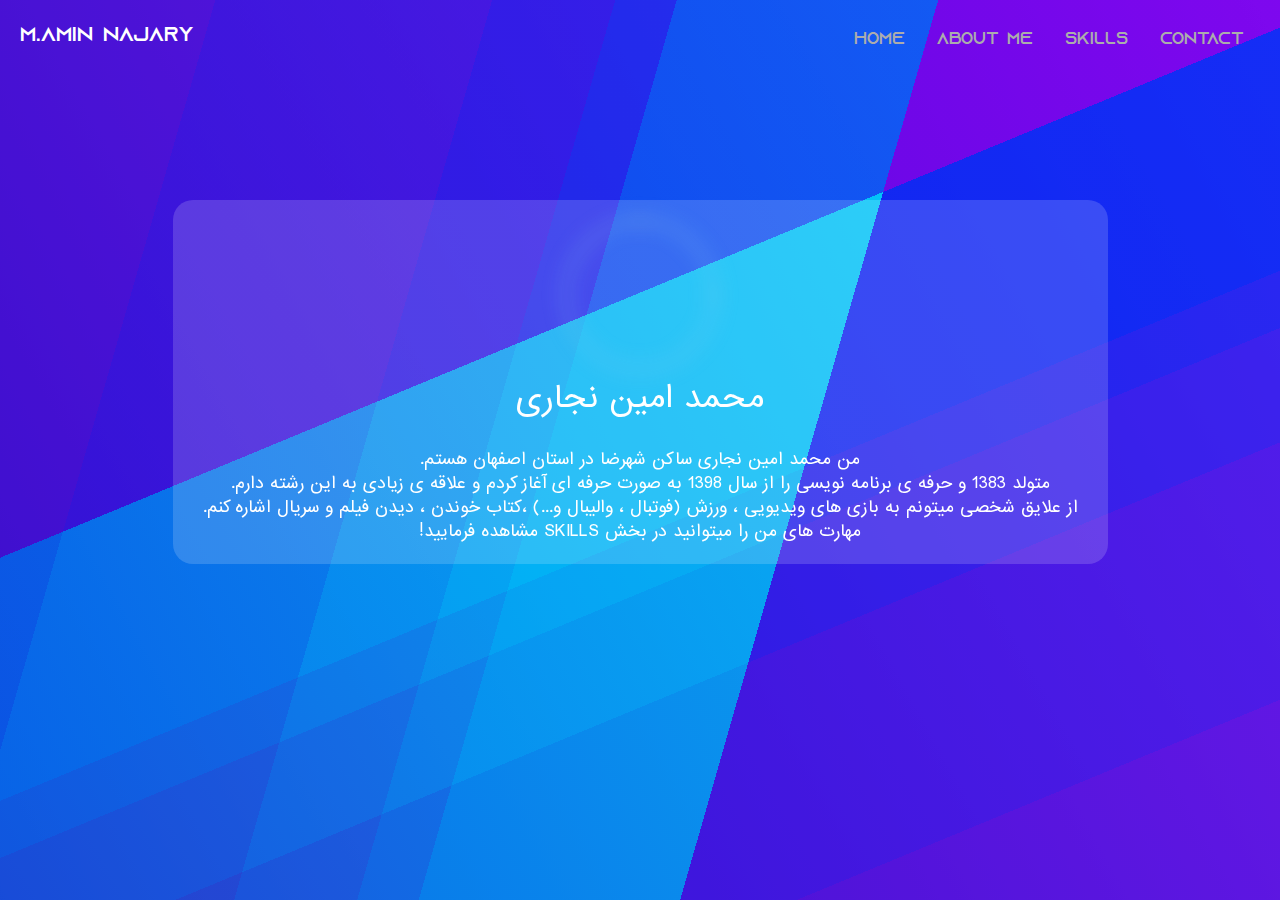
==== Pages/AboutMe.html @ 2ad08cf9 "V 1.0" ====
<!DOCTYPE html>
<html lang="en">
<head>
    <meta charset="UTF-8">
    <meta http-equiv="X-UA-Compatible" content="IE=edge">
    <meta name="viewport" content="width=device-width, initial-scale=1.0">
    <link rel="icon" href="../img/A.png">
    <link rel="stylesheet" href="../css/bootstrap.min.css">
    <script src="https://ajax.googleapis.com/ajax/libs/jquery/3.5.1/jquery.min.js"></script>
    <link href="https://unpkg.com/aos@2.3.1/dist/aos.css" rel="stylesheet">
    <link rel="stylesheet" href="../css/all.min.css">
    <link rel="stylesheet" href="../css/style.css">
    <link rel="stylesheet" href="../css/MediaQuery/aboutme.css">
    <title>MyWebSite</title>
</head>
<body>
        <header class="d-flex justify-content-between align-items-center w-100">
            <div class="my-name">
                <h3>M.Amin Najary</h3>
            </div>
            <div class="menu-site d-flex">
                <div><a href="../index.html"><button class="btn-menu translateY">Home</button></a></div>
                <div><a href="AboutMe.html"><button class="btn-menu translateY">About Me</button></a></div>
                <div><a href="Skills.html"><button class="btn-menu translateY">Skills</button></a></div>
                <div><a href="Contact.html"><button class="btn-menu translateY">Contact</button></a></div>
            </div>
            <div class="toggle-icon">
                <button><i class="fas fa-bars"></i></button>
            </div>
            <div class="sidebar-menu">
                <div class="sidebar-menu-items d-flex justify-content-around align-items-center flex-column position-absolute w-100">
                    <div><a href="../index.html"><button class="btn-menu translateY">Home</button></a></div>
                    <div><a href="AboutMe.html"><button class="btn-menu translateY">About Me</button></a></div>
                    <div><a href="Skills.html"><button class="btn-menu translateY">Skills</button></a></div>
                    <div><a href="Contact.html"><button class="btn-menu translateY">Contact</button></a></div>
                </div>
            </div>
        </header>
        <main data-aos="fade-down-right" class="main-aboutMe d-flex justify-content-center align-items-center w-100 position-relative">
            <div class="profile-me">
                <div class="aboutMe d-flex flex-column justify-content-center align-items-center">
                    <img class="img-profile" src="../img/Profile.jpg" style="filter: blur(10px);">
                    <h1>محمد امین نجاری</h1>
                    <br>
                    <p>من محمد امین نجاری ساکن شهرضا در استان اصفهان هستم.</p>
                    <p>متولد 1383 و حرفه ی برنامه نویسی را از سال 1398 به صورت حرفه ای آغاز کردم و علاقه ی زیادی به این رشته دارم.</p>
                    <p>از علایق شخصی میتونم به بازی های ویدیویی ، ورزش (فوتبال ، والیبال و...) ،کتاب خوندن ، دیدن فیلم و سریال اشاره کنم.</p>
                    <p>مهارت های من را میتوانید در بخش SKILLS مشاهده فرمایید!</p>
                </div>
            </div>
            
        </main>
</body>
<script src="../js/toggle.js"></script>
<script src="https://unpkg.com/aos@2.3.1/dist/aos.js"></script>
<script>
    AOS.init();
</script>
</html>
---- css/style.css ----
@font-face {
    font-family: "Azonix";
    src: url(../fonts/Azonix.otf);
}
@font-face {
    font-family: 'Sans';
    src: url('../fonts/Sans\ a4fran3.woff') format('woff');
}

* {
    font-family: "Azonix",sans-serif;
}

body { 
    background: linear-gradient(241deg, rgb(193, 193, 193),rgb(107, 107, 107)),linear-gradient(157.5deg, rgb(103,26,188) 0%, rgb(103,26,188) 39%,rgb(17, 149, 218) 39%, rgb(17, 149, 218) 56%,rgb(35, 132, 206) 56%, rgb(35, 132, 206) 60%,rgb(52, 116, 195) 60%, rgb(52, 116, 195) 68%,rgb(70, 99, 183) 68%, rgb(70, 99, 183) 86%,rgb(87, 83, 171) 86%, rgb(87, 83, 171) 100%),linear-gradient(286deg, rgb(103,26,188) 0%, rgb(103,26,188) 39%,rgb(17, 149, 218) 39%, rgb(17, 149, 218) 56%,rgb(35, 132, 206) 56%, rgb(35, 132, 206) 60%,rgb(52, 116, 195) 60%, rgb(52, 116, 195) 68%,rgb(70, 99, 183) 68%, rgb(70, 99, 183) 86%,rgb(87, 83, 171) 86%, rgb(87, 83, 171) 100%); background-blend-mode:overlay,overlay,normal;
    height: 900px;
    background-repeat:no-repeat;
}

header {
    height: 80px;
}

p {
    margin: 0;
}

.translateY {
    transition: transform .5s;
    position: relative;
    animation-name: example;
    animation-duration: 4s;
  }
  .translateY:hover {
    -ms-transform:translateY(-5px); /* IE 9 */
    -webkit-transform: translateY(-5px); /* Safari 3-8 */
    transform: translateY(-5px);
  }

.my-name {
    margin-left: 20px;
    color: rgb(255, 255, 255);
}
.my-name h3 {
    font-size: 20px;
}

.menu-site {
    margin-right: 20px;
}

.menu-site > *{
    margin: 0 10px;
}

.btn-menu {
    color: rgb(172, 172, 172);
    cursor: pointer;
    background-color: rgba(255, 255, 255, 0);
    border: none;
    outline: none;
    transition: all .5s;
}

.btn-menu:focus {
    border: none;
    outline: none;
}

.btn-menu:hover {
    color: #ffffff;
}

.toggle-icon {
    display: none;
}

.toggle-icon button {
    cursor: pointer;
    font-size: 30px;
    color: rgb(189, 189, 189);
    margin-right: 5px;
    background-color: rgba(255, 255, 255, 0);
    outline: none;
    border: none;
    transition: all .5s;
}
.toggle-icon button:hover {
    color: rgb(255, 255, 255);
}
.sidebar-menu {
    display: none;
    justify-content: space-around;
    align-items: center;
    position: absolute;
    flex-direction: column;
    background: linear-gradient(241deg, rgb(0, 0, 0),rgb(1, 4, 177)),linear-gradient(157.5deg, rgb(103,26,188) 0%, rgb(103,26,188) 39%,rgb(17, 149, 218) 39%, rgb(17, 149, 218) 56%,rgb(35, 132, 206) 56%, rgb(35, 132, 206) 60%,rgb(52, 116, 195) 60%, rgb(52, 116, 195) 68%,rgb(70, 99, 183) 68%, rgb(70, 99, 183) 86%,rgb(87, 83, 171) 86%, rgb(87, 83, 171) 100%),linear-gradient(286deg, rgb(103,26,188) 0%, rgb(103,26,188) 39%,rgb(17, 149, 218) 39%, rgb(17, 149, 218) 56%,rgb(35, 132, 206) 56%, rgb(35, 132, 206) 60%,rgb(52, 116, 195) 60%, rgb(52, 116, 195) 68%,rgb(70, 99, 183) 68%, rgb(70, 99, 183) 86%,rgb(87, 83, 171) 86%, rgb(87, 83, 171) 100%); background-blend-mode:overlay,overlay,normal;
    border-radius: 8px;
    width: 30%;
    height: 400px;
    z-index: 9999999;
    top: 80px;
    right: 0;
}
.sidebar-menu-items {
    height: 400px;
}


main {
    margin-top: 120px;
}

.main-img img{
    width: 500px;
    height: 500px;
}
.home-title {
    color: rgb(182, 182, 182);
    top: 50px;
    left: 70px;
}
 @keyframes spaceboots {
      0% { -webkit-transform: translate(2px, 1px) rotate(0deg); }
      10% { -webkit-transform: translate(-1px, -2px) rotate(-1deg); }
      20% { -webkit-transform: translate(-3px, 0px) rotate(1deg); }
      30% { -webkit-transform: translate(0px, 2px) rotate(0deg); }
      40% { -webkit-transform: translate(1px, -1px) rotate(1deg); }
      50% { -webkit-transform: translate(-1px, 2px) rotate(-1deg); }
      60% { -webkit-transform: translate(-3px, 1px) rotate(0deg); }
      70% { -webkit-transform: translate(2px, 1px) rotate(-1deg); }
      80% { -webkit-transform: translate(-1px, -1px) rotate(1deg); }
      90% { -webkit-transform: translate(2px, 2px) rotate(0deg); }
      100% { -webkit-transform: translate(1px, -2px) rotate(-1deg); }
  }
  .shake {
      animation-name: spaceboots;
      animation-duration: 5s;
      transform-origin:50% 50%;
      animation-iteration-count: infinite;
      animation-timing-function: linear;
  }

.img-html{
    top: 215px;
    left: 5vw;
}
.img-css{
    top: 270px;
    left: 10vw;
}
.img-js{
    top: 215px;
    left: 14vw;
}
.img-python{
    top: 290px;
    left: 38vw;
}
.img-cSharp{
    top: 240px;
    left: 44vw;
}
.img-youtube{
    top: 250px;
    left: 51vw;
}
.img-dart {
    top: 300px;
    left: 3vw;
}
.img-microsoft {
    top: 310px;
    left: 46vw;
}
.img-kotlin {
    top: 210px;
    left: 37vw;
}
.img-xamarin {
    top: 260px;
    left: 29vw;
}
.img-angularjs {
    top: 200px;
    left: 23vw;
}
.img-react {
    top: 300px;
    left: 20vw;
}

/* ------------------------------------------------------------------------------ */

.img-profile {
    width: 150px;
    height: 150px;
    border: 2px solid skyblue;
    border-radius: 100px;
}

.aboutMe {
    background-color: rgba(255, 255, 255, 0.164);
    border-radius: 20px;
    padding: 20px 30px;
    margin: 0 20px;
}

.aboutMe >* {
    text-align: right;
    direction: rtl;
    color: white;
    font-family: 'Sans';
}
.aboutMe h1 {
    margin-top: 10px;
    font-size: 30px;
}

/* -------------------------------------------------------------------- */

.skills-title {
    margin: auto;
    color: rgb(255, 255, 255);
    font-size: 30px;
    font-weight: 900;
    border-bottom: 2px solid skyblue;
    margin-bottom: 30px;
}

.main-skills {
    margin-top: 50px !important;
}

.row {
    margin: 0 !important;
}
.skill-item {
    padding: 20px 120px;
}
.progress-bar {
    background-color: rgb(4, 89, 185);
}
.progress-title {
    color: rgb(212, 212, 212);
    font-size: 24px;
}

/* -------------------------------------------------------------------- */

.contact-item {
    color: rgb(218, 218, 218);
}

.contact-item img{
    width: 60px;
    height: 60px;
}
---- css/MediaQuery/aboutme.css ----
@media (max-width: 988px) {
    .my-name h3 {
        font-size: 17px;
    }
    .btn-menu {
        font-size: 16px;
    }
  }

@media(max-width: 815px){
    .toggle-icon {
        display: block;
    }
    .menu-site {
        display: none !important;
    }
    .aboutMe p {
        font-size: 15px;
        text-align: justify;
    }
    .aboutMe h1 {
        font-size: 20px;
    }
    .img-profile {
        width: 100px;
        height: 100px;
    }
    
    .aboutMe {
        padding: 20px 20px;
        margin: 0 20px;
    }
}
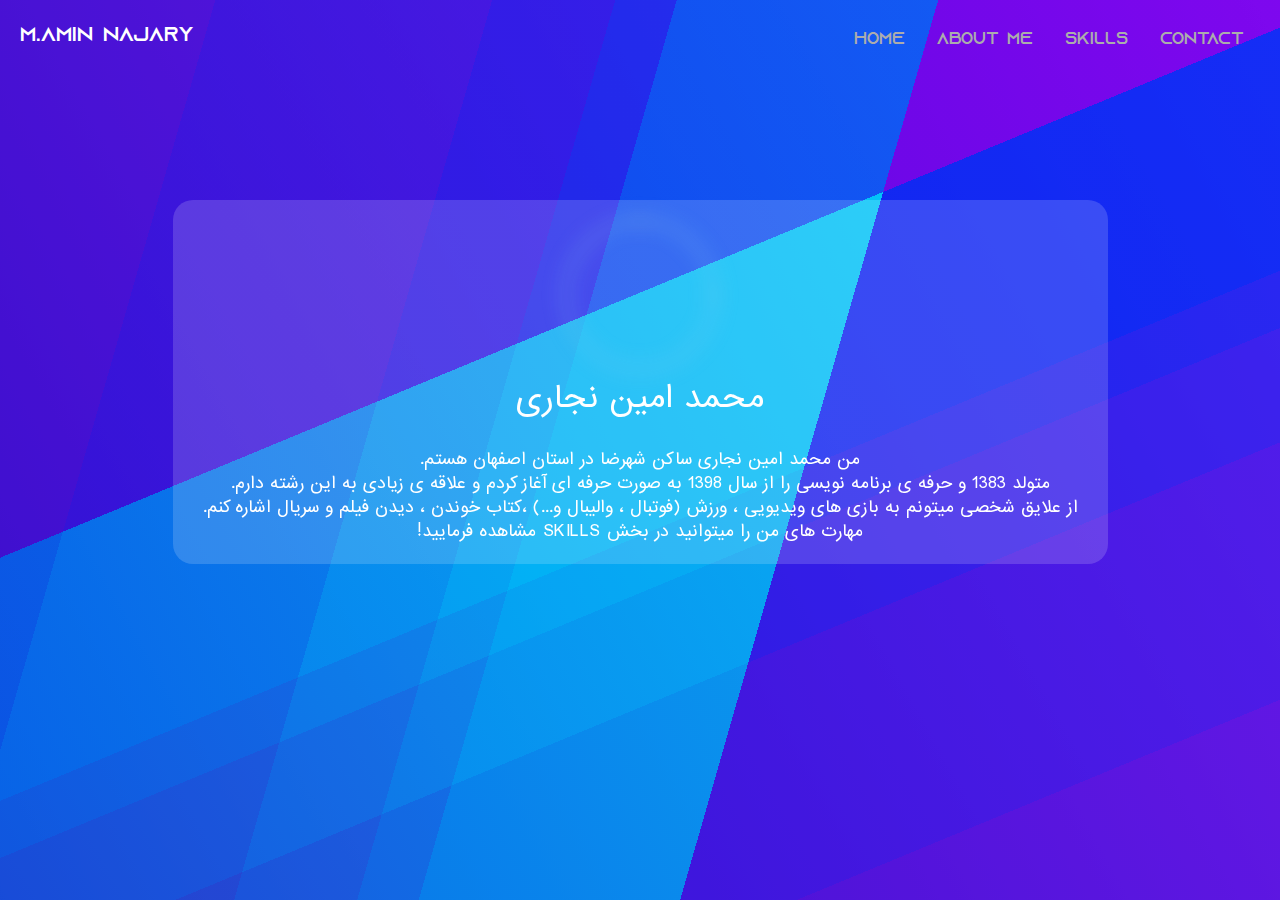
==== commit 9cc7b926: "Update AboutMe.html" ====
--- a/Pages/AboutMe.html
+++ b/Pages/AboutMe.html
@@ -3,8 +3,9 @@
 <head>
     <meta charset="UTF-8">
     <meta http-equiv="X-UA-Compatible" content="IE=edge">
+    <meta name="theme-color" content="#448aff">
     <meta name="viewport" content="width=device-width, initial-scale=1.0">
-    <link rel="icon" href="../img/A.png">
+    <link rel="icon" href="../img/A-min.png">
     <link rel="stylesheet" href="../css/bootstrap.min.css">
     <script src="https://ajax.googleapis.com/ajax/libs/jquery/3.5.1/jquery.min.js"></script>
     <link href="https://unpkg.com/aos@2.3.1/dist/aos.css" rel="stylesheet">
@@ -56,4 +57,4 @@
 <script>
     AOS.init();
 </script>
-</html>+</html>
--- a/css/style.css
+++ b/css/style.css
@@ -96,7 +96,7 @@
     flex-direction: column;
     background: linear-gradient(241deg, rgb(0, 0, 0),rgb(1, 4, 177)),linear-gradient(157.5deg, rgb(103,26,188) 0%, rgb(103,26,188) 39%,rgb(17, 149, 218) 39%, rgb(17, 149, 218) 56%,rgb(35, 132, 206) 56%, rgb(35, 132, 206) 60%,rgb(52, 116, 195) 60%, rgb(52, 116, 195) 68%,rgb(70, 99, 183) 68%, rgb(70, 99, 183) 86%,rgb(87, 83, 171) 86%, rgb(87, 83, 171) 100%),linear-gradient(286deg, rgb(103,26,188) 0%, rgb(103,26,188) 39%,rgb(17, 149, 218) 39%, rgb(17, 149, 218) 56%,rgb(35, 132, 206) 56%, rgb(35, 132, 206) 60%,rgb(52, 116, 195) 60%, rgb(52, 116, 195) 68%,rgb(70, 99, 183) 68%, rgb(70, 99, 183) 86%,rgb(87, 83, 171) 86%, rgb(87, 83, 171) 100%); background-blend-mode:overlay,overlay,normal;
     border-radius: 8px;
-    width: 30%;
+    width: 40%;
     height: 400px;
     z-index: 9999999;
     top: 80px;
@@ -216,6 +216,9 @@
     margin-top: 10px;
     font-size: 30px;
 }
+.aboutMe p {
+     letter-spacing: .5px;
+}
 
 /* -------------------------------------------------------------------- */
 
@@ -255,4 +258,4 @@
 .contact-item img{
     width: 60px;
     height: 60px;
-}+}
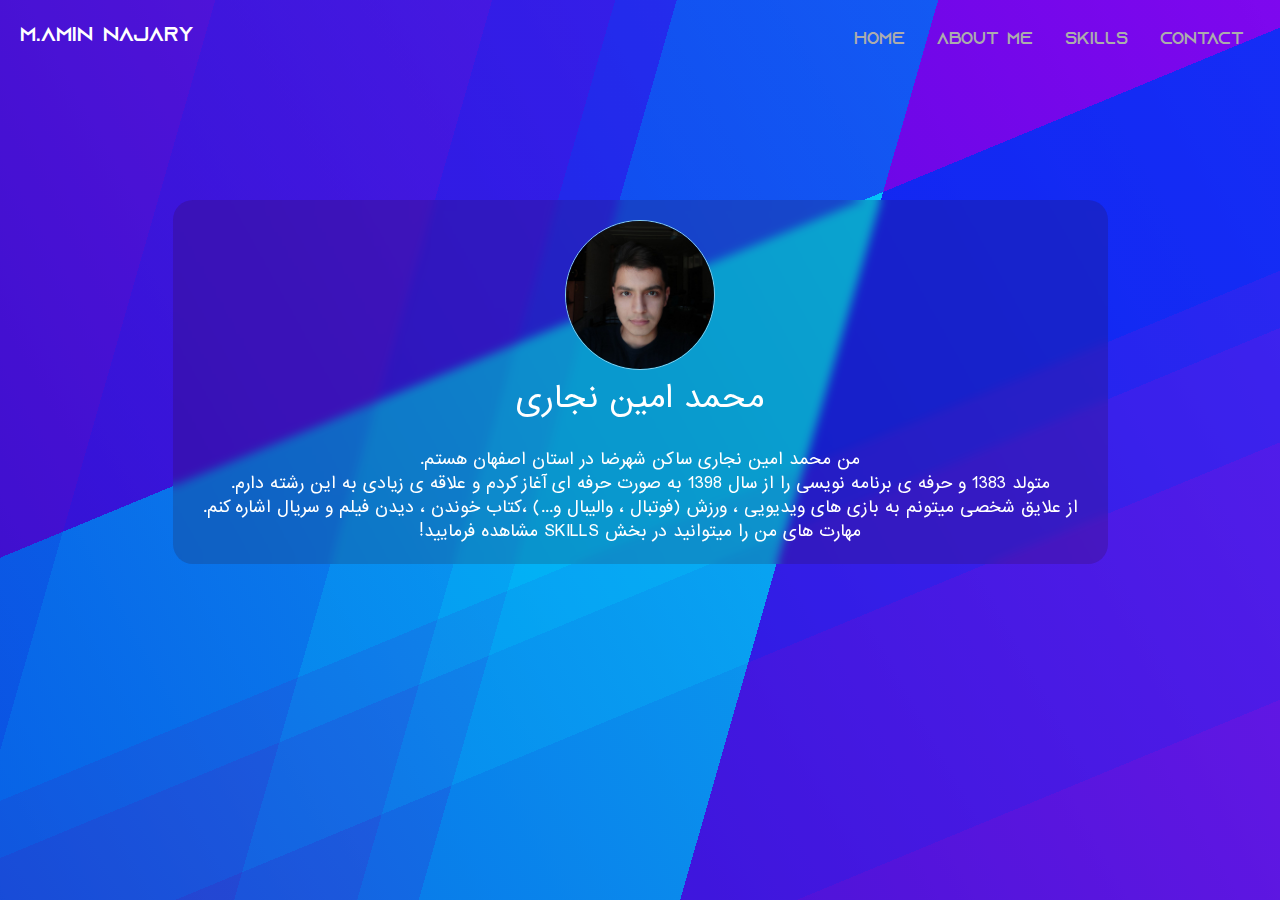
==== commit 136a8d0a: "V-1.2" ====
--- a/Pages/AboutMe.html
+++ b/Pages/AboutMe.html
@@ -3,7 +3,6 @@
 <head>
     <meta charset="UTF-8">
     <meta http-equiv="X-UA-Compatible" content="IE=edge">
-    <meta name="theme-color" content="#448aff">
     <meta name="viewport" content="width=device-width, initial-scale=1.0">
     <link rel="icon" href="../img/A-min.png">
     <link rel="stylesheet" href="../css/bootstrap.min.css">
@@ -40,7 +39,7 @@
         <main data-aos="fade-down-right" class="main-aboutMe d-flex justify-content-center align-items-center w-100 position-relative">
             <div class="profile-me">
                 <div class="aboutMe d-flex flex-column justify-content-center align-items-center">
-                    <img class="img-profile" src="../img/Profile.jpg" style="filter: blur(10px);">
+                    <img class="img-profile" src="../img/prof.jpg">
                     <h1>محمد امین نجاری</h1>
                     <br>
                     <p>من محمد امین نجاری ساکن شهرضا در استان اصفهان هستم.</p>
--- a/css/style.css
+++ b/css/style.css
@@ -70,6 +70,7 @@
 .btn-menu:hover {
     color: #ffffff;
 }
+
 
 .toggle-icon {
     display: none;
@@ -95,8 +96,9 @@
     position: absolute;
     flex-direction: column;
     background: linear-gradient(241deg, rgb(0, 0, 0),rgb(1, 4, 177)),linear-gradient(157.5deg, rgb(103,26,188) 0%, rgb(103,26,188) 39%,rgb(17, 149, 218) 39%, rgb(17, 149, 218) 56%,rgb(35, 132, 206) 56%, rgb(35, 132, 206) 60%,rgb(52, 116, 195) 60%, rgb(52, 116, 195) 68%,rgb(70, 99, 183) 68%, rgb(70, 99, 183) 86%,rgb(87, 83, 171) 86%, rgb(87, 83, 171) 100%),linear-gradient(286deg, rgb(103,26,188) 0%, rgb(103,26,188) 39%,rgb(17, 149, 218) 39%, rgb(17, 149, 218) 56%,rgb(35, 132, 206) 56%, rgb(35, 132, 206) 60%,rgb(52, 116, 195) 60%, rgb(52, 116, 195) 68%,rgb(70, 99, 183) 68%, rgb(70, 99, 183) 86%,rgb(87, 83, 171) 86%, rgb(87, 83, 171) 100%); background-blend-mode:overlay,overlay,normal;
-    border-radius: 8px;
-    width: 40%;
+    border-top-left-radius: 8px;
+    border-bottom-left-radius: 8px;
+    width: 30%;
     height: 400px;
     z-index: 9999999;
     top: 80px;
@@ -195,12 +197,14 @@
 .img-profile {
     width: 150px;
     height: 150px;
-    border: 2px solid skyblue;
+    border: 1px solid skyblue;
     border-radius: 100px;
 }
 
 .aboutMe {
-    background-color: rgba(255, 255, 255, 0.164);
+    background-color: rgba(46, 8, 8, 0.164);
+    -webkit-backdrop-filter: blur(5px);
+    backdrop-filter: blur(5px);
     border-radius: 20px;
     padding: 20px 30px;
     margin: 0 20px;
@@ -215,9 +219,6 @@
 .aboutMe h1 {
     margin-top: 10px;
     font-size: 30px;
-}
-.aboutMe p {
-     letter-spacing: .5px;
 }
 
 /* -------------------------------------------------------------------- */
@@ -258,4 +259,4 @@
 .contact-item img{
     width: 60px;
     height: 60px;
-}
+}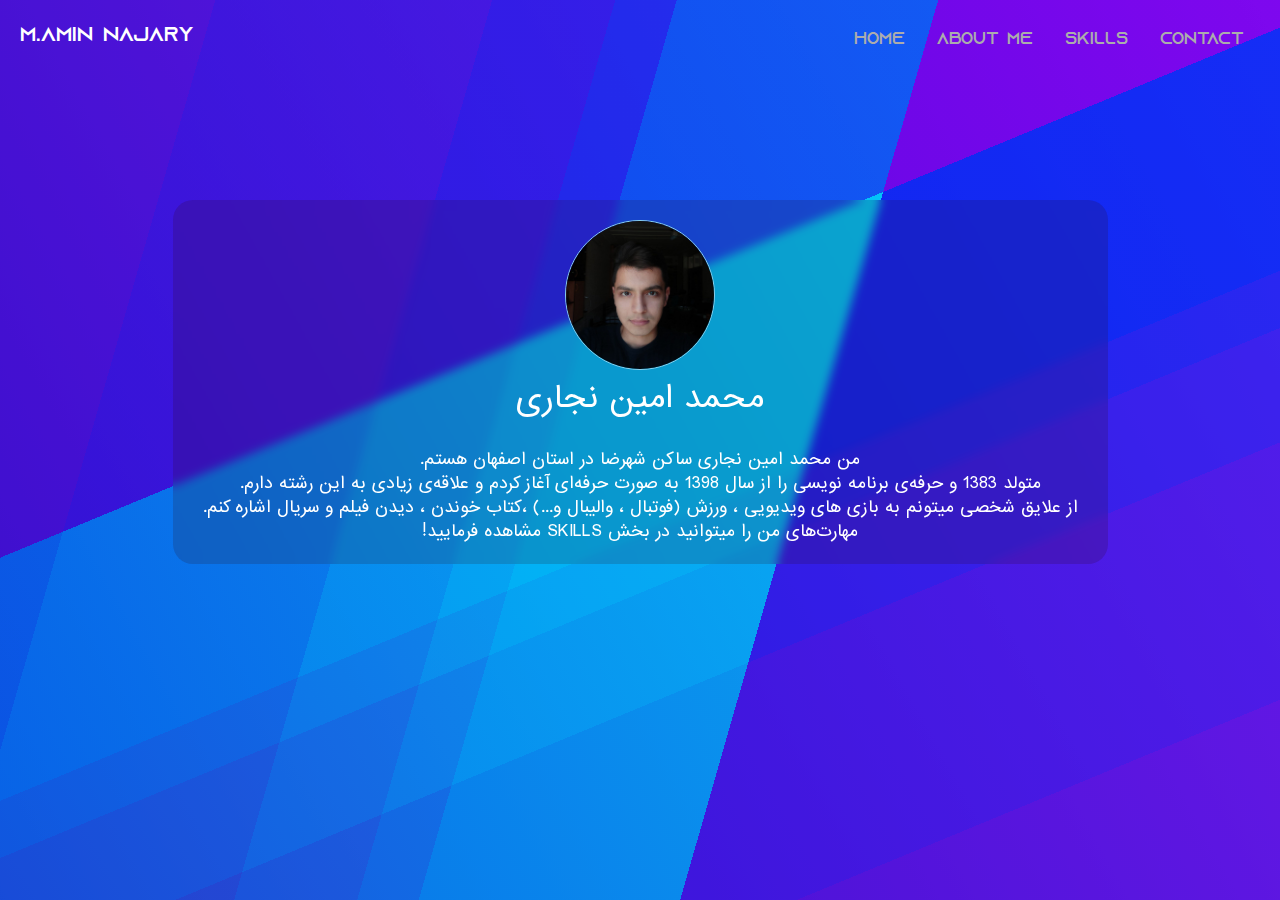
==== commit d7b8c5ec: "V-1.2" ====
--- a/Pages/AboutMe.html
+++ b/Pages/AboutMe.html
@@ -43,9 +43,9 @@
                     <h1>محمد امین نجاری</h1>
                     <br>
                     <p>من محمد امین نجاری ساکن شهرضا در استان اصفهان هستم.</p>
-                    <p>متولد 1383 و حرفه ی برنامه نویسی را از سال 1398 به صورت حرفه ای آغاز کردم و علاقه ی زیادی به این رشته دارم.</p>
+                    <p>متولد 1383 و حرفه‌ی برنامه نویسی را از سال 1398 به صورت حرفه‌ای آغاز کردم و علاقه‌ی زیادی به این رشته دارم.</p>
                     <p>از علایق شخصی میتونم به بازی های ویدیویی ، ورزش (فوتبال ، والیبال و...) ،کتاب خوندن ، دیدن فیلم و سریال اشاره کنم.</p>
-                    <p>مهارت های من را میتوانید در بخش SKILLS مشاهده فرمایید!</p>
+                    <p>مهارت‌های من را میتوانید در بخش SKILLS مشاهده فرمایید!</p>
                 </div>
             </div>
             
